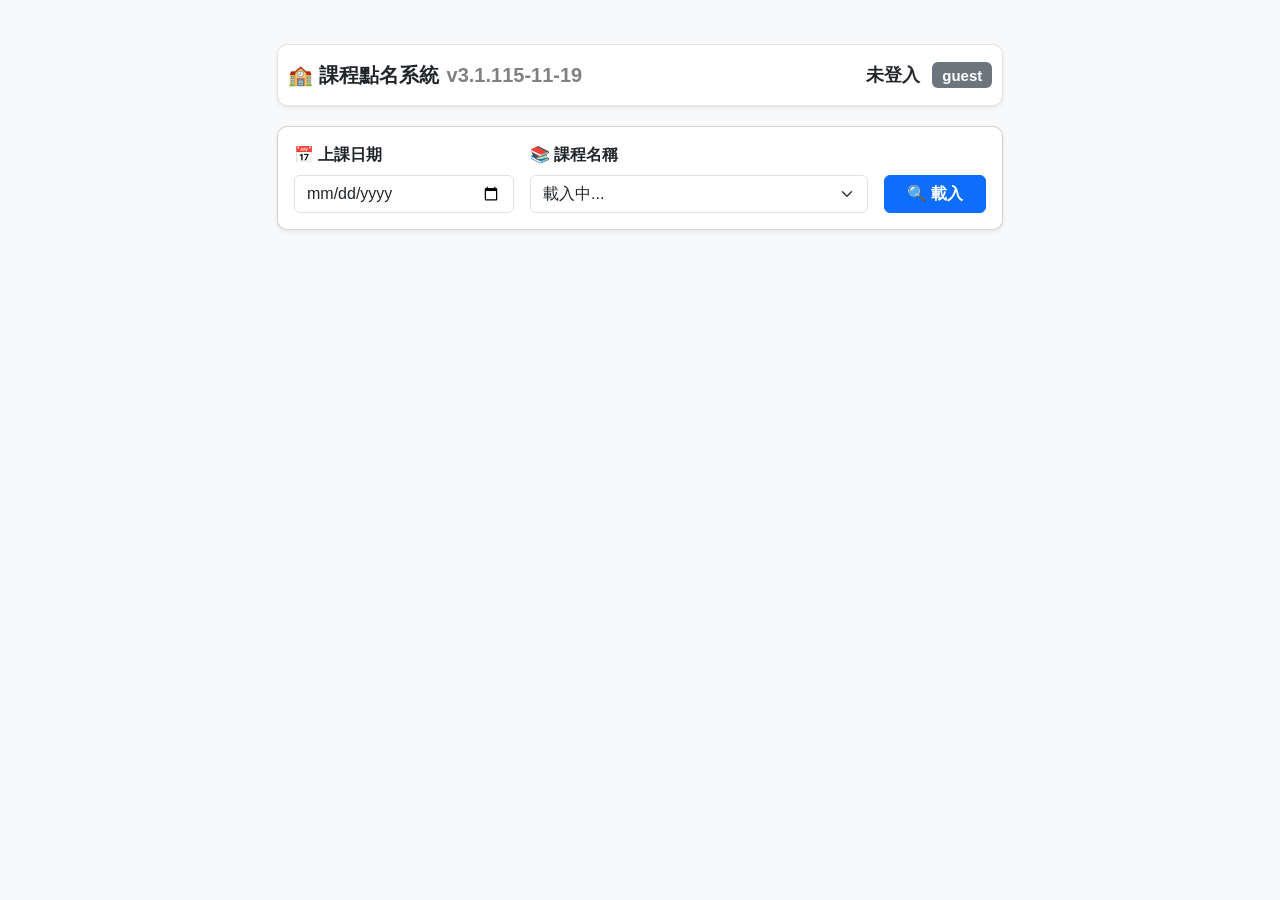
==== index.html @ 8ae94a7e "Add version info to navigation bar Added version information to the system title in the navigation b" ====
<!DOCTYPE html>
<html>
  <head>
    <meta charset="utf-8">
    <meta name="viewport" content="width=device-width, initial-scale=1">
    <link class="school-icon" rel="icon" type="image/png" href="">
    <link class="school-icon" rel="apple-touch-icon" href="">
    <title id="page-title">點名系統</title>
    
    
    <!-- Google Identity Services SDK -->
    <script src="https://accounts.google.com/gsi/client" async defer></script>
    
    <!-- Bootstrap 5 CSS -->
    <link href="https://cdn.jsdelivr.net/npm/bootstrap@5.3.0/dist/css/bootstrap.min.css" rel="stylesheet">
    
    <!-- 引入外部 CSS 檔案 -->
    <link rel="stylesheet" href="style.css">
  </head>
  <body class="bg-light">

    <!-- 浮動訊息提示框 -->
    <div id="msgAlert" class="alert alert-dismissible fade shadow" role="alert">
      <span id="msgContent"></span>
      <button type="button" class="btn-close" onclick="this.parentElement.style.display='none';"></button>
    </div>
    
    <!-- 🎯 用同一個 app-container 把導覽列與下方所有內容全部包在同一個寬度限制內 -->
    <div class="container py-4 app-container">
    

      <!-- 頂端導覽列 -->
      <nav class="navbar navbar-expand-lg navbar-light bg-white border mb-4 d-print-none shadow-sm" style="border-radius: 10px; padding: 10px 16px;">
              <div class="container-fluid px-0 navbar-brand fw-bold text-dark d-flex align-items-center m-0 w-100 gap-2">
              <span>🏫 <span id="system-title">課程點名系統</span></span><font size=small color=gray>v3.1.115-11-19</font>
              <div class="d-flex align-items-center gap-2 ms-auto justify-content-end">
                  <strong id="userNameSpan" class="text-dark small">未登入</strong> 
                  <span id="roleBadge" class="badge bg-secondary ms-1">guest</span>
                  <button id="adminBtn" class="btn btn-warning btn-sm fw-bold text-dark shadow-sm" style="display:none;" onclick="switchToAdminPage()">⚙ 管理員後台</button>
                  <button id="frontBtn" class="btn btn-outline-secondary btn-sm fw-bold" style="display:none;" onclick="switchToFrontPage()">📝 返回點名頁</button>
              </div>
      
          </div>
      </nav>

      <!-- ================= 1. 前台：教師點名與查閱介面 ================= -->
      <div id="frontView">
        <div class="card shadow-sm mb-4 d-print-none">
          <div class="card-body">
            
            <!-- 唯讀提示區塊 -->
            <div id="readOnlyNotice" class="alert alert-warning py-2 mb-3 fw-bold" style="display: none;">
              👁 唯讀模式：無法修改或儲存點名資料。
            </div>

            <div class="row g-3 align-items-end">
              <div class="col-md-4">
                <label for="attDate" class="form-label fw-bold">📅 上課日期</label>
                <input type="date" id="attDate" class="form-control" onchange="loadAttendanceRoster()">
              </div>
              <div class="col-md-6">
                <label for="courseSelect" class="form-label fw-bold">📚 課程名稱</label>
                <select id="courseSelect" class="form-select" onchange="loadAttendanceRoster()">
                  <option value="">載入中...</option>
                </select>
              </div>
              <div class="col-md-2">
                <button class="btn btn-primary w-100 fw-bold d-flex justify-content-center align-items-center gap-1" onclick="loadAttendanceRoster()">
                  <span>🔍</span> 載入
                </button>
              </div>
            </div>
          </div>
        </div>

        <!-- 點名主體區塊 (預設隱藏，讀取資料後顯示) -->
        <div id="attendanceBlock" style="display: none;" class="card shadow-sm mb-4">
          
          <!-- 卡片頂部：左側為節次分頁，右側為儲存與列印按鈕 -->
          <div class="card-header bg-light d-flex justify-content-between align-items-center py-2 px-3 d-print-none flex-wrap gap-2">
            <ul class="nav nav-tabs card-header-tabs border-bottom-0 mb-0" id="periodTabs">
              <!-- 動態產生節次分頁 -->
            </ul>
            <div class="d-flex align-items-center gap-2">
              <button class="btn btn-outline-dark btn-sm d-print-none fw-bold" onclick="printFront()">🖨 列印點名單</button>
              <button id="saveBtn" class="btn btn-success btn-sm px-3 fw-bold shadow-sm" onclick="submitAttendance()">💾 儲存點名</button>
            </div>
          </div>

          <!-- 卡片內容區 -->
          <div class="card-body px-3">
            
            <!-- 簽章與確認資訊橫幅 -->
            <div id="confirmBadge" class="alert alert-success d-flex justify-content-between align-items-center py-2 mb-3 shadow-sm" style="display: none !important;">
              <div>
                🖋️ <strong>點名簽章：</strong> 
                <span id="confirmTeacher" class="fw-bold text-dark"></span> 老師於 <span id="confirmTime" class="text-dark"></span> 完成點名
              </div>
              <div class="badge bg-success">已完成點名</div>
            </div>
           
            <div id="studentListContainer">
              <!-- 動態渲染學生資料列 -->
            </div>
          </div>

        </div>
      </div>


      <!-- ================= 2. 後台：管理員與督導綜合管理介面 ================= -->
      <div id="adminView" style="display: none;">
        <!-- 🎯 關鍵修復：這裡的 card 移除 d-print-none，允許內容列印 -->
        <div class="card shadow-sm mb-4">
          <div class="card-body">
            <!-- 僅標題與查詢區塊設定 d-print-none 隱藏 -->
            <div class="d-flex justify-content-between align-items-center flex-wrap gap-3 mb-3 d-print-none">
              <h4 class="card-title fw-bold text-danger mb-0">⚙️ 後台管理中心</h4>
              
              <!-- 後台日期查詢過濾 -->
              <div class="d-flex align-items-center gap-2 d-print-none">
                <label for="adminQueryDate" class="fw-bold text-nowrap">查詢日期：</label>
                <input type="date" id="adminQueryDate" class="form-control" onchange="loadAdminSummary()">
                <button class="btn btn-outline-secondary btn-sm text-nowrap" onclick="loadAdminSummary()">重新整理</button>
              </div>
            </div>

            <!-- 後台子分頁導覽標籤設定 d-print-none 隱藏 -->
            <ul class="nav nav-pills nav-fill border-top pt-3 d-print-none mb-0" id="adminTabs">
              <li class="nav-item">
                <button class="nav-link active fw-bold" id="tab-courses" onclick="switchAdminSubTab('courses')">📚 點名單概況</button>
              </li>
              <li class="nav-item">
                <button class="nav-link fw-bold" id="tab-absent" onclick="switchAdminSubTab('absent')">⚠ 缺曠名單</button>
              </li>
            </ul>
          </div>

          <!-- 子分頁 1：全校課程點名概況 -->
          <div id="adminSubTabCourses" class="admin-sub-tab border-top">
            <div class="card-header bg-white py-3 border-0">
              <h5 class="mb-0 fw-bold text-primary">📚 點名狀態總覽</h5>
            </div>
            <div class="card-body pt-0">
              <div class="table-responsive">
                <table class="table table-hover align-middle mb-0">
                  <thead class="table-light">
                    <tr>
                      <th style="width: 25%;">課程代碼 / 名稱</th>
                      <th style="width: 20%;">授課教師</th>
                      <th style="width: 40%;">點名狀況</th>
                      <th style="width: 15%;">快速操作</th>
                    </tr>
                  </thead>
                  <tbody id="adminCourseTableBody">
                    <!-- 動態載入課程排程概況 -->
                  </tbody>
                </table>
              </div>
            </div>
          </div>

          <!-- 子分頁 2：全校缺曠名單總表 -->
          <div id="adminSubTabAbsent" class="admin-sub-tab border-top" style="display: none;">
            <div class="card-header bg-white py-3 d-flex justify-content-between align-items-center border-0">
              <h5 class="mb-0 fw-bold text-danger">⚠️ 缺曠名單總表 <span id="absentReportDate" class="text-muted small"></span></h5>
              <div class="d-flex align-items-center gap-2 d-print-none">
                <button class="btn btn-outline-dark btn-sm" onclick="printAdmin()">🖨️ 列印報表</button>
                <button id="downloadTxtBtn" class="btn btn-outline-dark btn-sm" onclick="downloadAbsenceTxt()">📄 下載TXT</button>
              </div>
            </div>
            <div class="card-body pt-0">
              <div class="table-responsive">
                <table class="table table-bordered table-striped align-middle mb-0 text-center">
                  <thead class="table-danger">
                  <tr>
                    <th style="width: 8%;">班級</th>
                    <th style="width: 8%;">座號</th>
                    <th style="width: 12%;">學生姓名</th>
                    <th style="width: 27%;">節次與缺勤狀態</th>
                    <th style="width: 33%;">課程名稱</th>
                    <th style="width: 12%;" class="d-print-none">操作</th> 
                  </tr>
                </thead>
                  <tbody id="adminAbsentTableBody">
                    <!-- 動態渲染一人一列的缺席紀錄 -->
                  </tbody>
                </table>
              </div>
            </div>
          </div>

        </div>
      </div>
      <!-- 🔑 Google 官方登入按鈕自動渲染容器 -->
      <div class="d-flex justify-content-end w-100"><div id="g_id_signin_container"></div></div>

    </div> <!-- 👈 統一的 app-container 結尾 -->

    <!-- Bootstrap 5 JS Bundle -->
    <script src="https://cdn.jsdelivr.net/npm/bootstrap@5.3.0/dist/js/bootstrap.bundle.min.js"></script>
    
    <!-- 引入前端 JavaScript 邏輯檔案 -->
    <script src="JS_Front.js"></script>
    <script src="JS_Admin.js"></script>
    <script src="Print.js"></script>
  </body>
</html>
---- style.css ----
/* -------------------------------------------------------------
   1. 核心版面與外觀設定
------------------------------------------------------------- */
.app-container 
{
  max-width: 750px;
  margin: 0 auto;
}

body 
{ 
  background-color: #f8f9fa; 
  font-family: -apple-system, BlinkMacSystemFont, "Segoe UI", Roboto, sans-serif; 
}

.card 
{ 
  border-radius: 10px; 
  box-shadow: 0 4px 6px rgba(0,0,0,0.1); 
  margin-bottom: 15px; 
}

.status-btn-group .btn 
{ 
  min-width: 55px; 
  font-size: 0.85rem; 
  padding: 6px 4px; 
}

.student-row 
{ 
  align-items: center; 
  padding: 10px 0; 
  border-bottom: 1px solid #e9ecef; 
}

.student-row:last-child 
{ 
  border-bottom: none; 
}

#msgAlert 
{ 
  display: none; 
  position: fixed; 
  top: 20px; 
  right: 20px; 
  z-index: 9999; 
  min-width: 280px; 
}

nav.navbar 
{
  max-width: 750px !important;
  margin: 20px auto !important;
  border-radius: 10px !important;
  border: 1px solid rgba(0,0,0,0.1) !important;
  padding-left: 10px !important;
  padding-right: 10px !important;
}

/* -------------------------------------------------------------
    🖨️ 友善列印專用 CSS (全白底 + 統一黑色一般字體)
------------------------------------------------------------- */
@media print 
{
  /* 1. 頁面邊距微調縮小 */
  @page {
    size: A4 portrait;
    margin: 0.8cm 1cm;
  }

  /* 🎯 覆蓋全域與外層底色 (包含 Bootstrap 的 .bg-light) */
  html, body, .bg-light {
    background: #ffffff !important;
    background-color: #ffffff !important;
    margin: 0 !important;
    padding: 0 !important;
    font-size: 12px !important;
    line-height: 1.2 !important;
    color: #000000 !important;
  }

  /* 2. 隱藏導覽列與非列印按鈕 */
  header, nav, .navbar, .nav-tabs, .nav-pills, .no-print, .d-print-none, .btn, .alert, #saveBtn, #g_id_signin_container {
    display: none !important;
  }

  /* 3. 外框與卡片容器壓縮 🎯 強制背景為純白 */
  .container, .container-fluid, .app-container, .card, .card-body, .admin-sub-tab {
    width: 100% !important;
    max-width: 100% !important;
    padding: 0 !important;
    margin: 0 !important;
    border: none !important;
    box-shadow: none !important;
    background: #ffffff !important;
    background-color: #ffffff !important;
  }

  .card-header {
    background: transparent !important;
    padding: 4px 0 !important;
    border-bottom: 2px solid #000000 !important;
  }

  /* 4. 🎯 表格與內容強制純白底色 + 文字全黑 + 內容一般字體 */
  .table, 
  .table-responsive,
  .table-striped > tbody > tr:nth-of-type(odd) > *,
  .table-danger,
  .table-danger > th,
  .table-danger > td,
  thead.table-danger,
  thead.table-danger tr,
  thead.table-danger th,
  tr, td, div, span {
    background: #ffffff !important;
    background-color: #ffffff !important;
    color: #000000 !important;
    font-weight: normal !important; /* 資料內容保持一般字體 */
    box-shadow: none !important;
  }

  /* 🎯 強制欄位標題 (表頭 th) 為黑色粗體 */
  .table th,
  .table thead th,
  thead th {
    background: #ffffff !important;
    background-color: #ffffff !important;
    color: #000000 !important;
    font-weight: bold !important; /* 👈 表頭強制粗體 */
    border: 1px solid #dee2e6 !important;
  }

  .table {
    margin-bottom: 0 !important;
    font-size: 11px !important;
    width: 100% !important;
    border: 1px solid #dee2e6 !important;
  }

  .table th, 
  .table td {
    padding: 4px 6px !important;
    vertical-align: middle !important;
    line-height: 1.2 !important;
    border: 1px solid #dee2e6 !important;
  }

  .table-responsive {
    overflow: visible !important;
    background: #ffffff !important;
  }

  /* 5. 標籤 (Badge) 邊框與文字全黑化 */
  .badge {
    padding: 2px 5px !important;
    font-size: 10px !important;
    border: 1px solid #000000 !important;
    color: #000000 !important;
    background: #ffffff !important;
  }
  .text-primary,
  .text-danger,
  .text-warning-emphasis,
  .text-muted {
    color: #000000 !important;
  }

  /* 6. 防止跨頁斷裂混亂 */
  tr {
    page-break-inside: avoid !important;
  }

  thead {
    display: table-header-group !important;
  }

  * {
    -webkit-print-color-adjust: exact !important;
    print-color-adjust: exact !important;
  }   
}
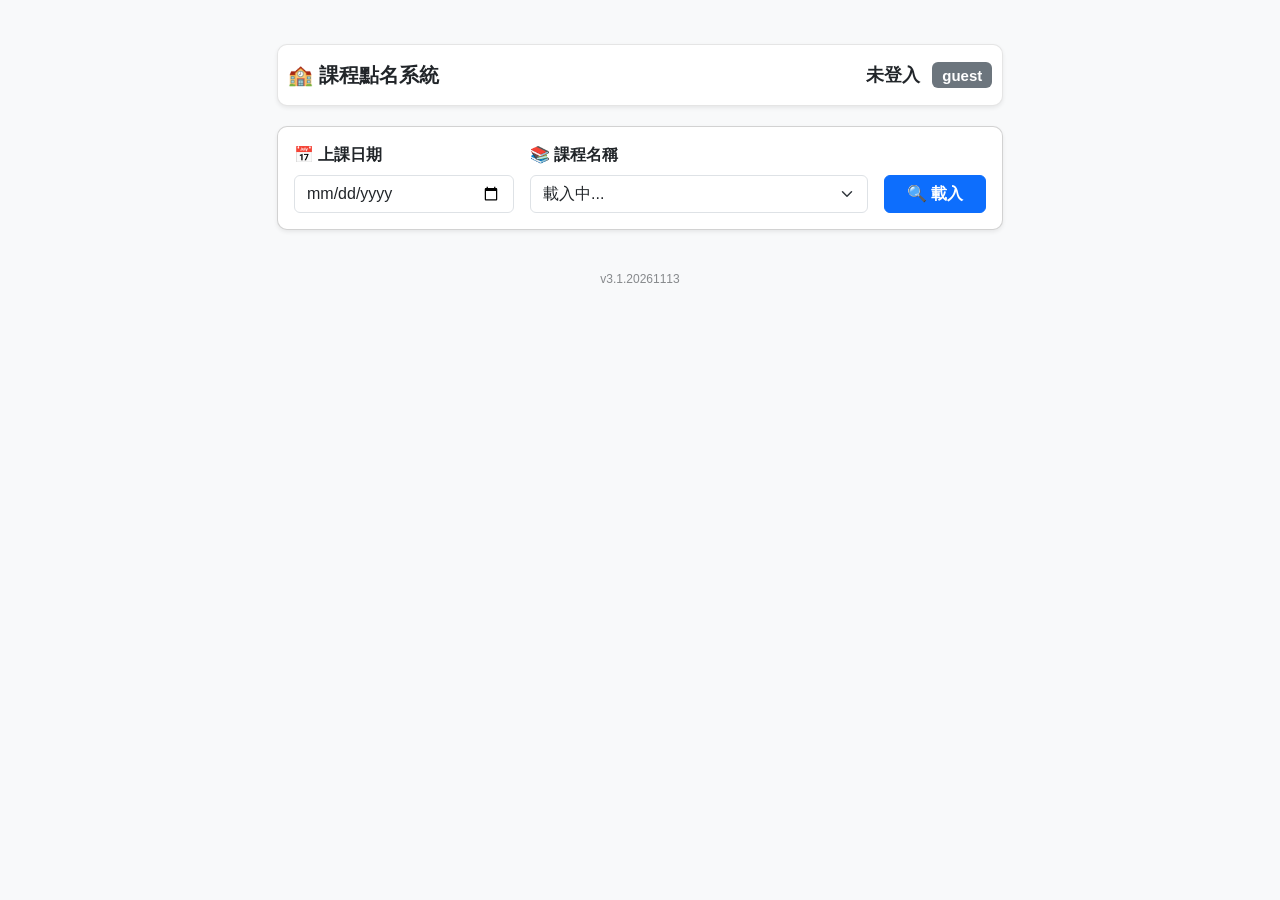
==== commit cd771d41: "Move version display to footer Removed version display from the navbar and added it to the footer." ====
--- a/index.html
+++ b/index.html
@@ -32,7 +32,7 @@
       <!-- 頂端導覽列 -->
       <nav class="navbar navbar-expand-lg navbar-light bg-white border mb-4 d-print-none shadow-sm" style="border-radius: 10px; padding: 10px 16px;">
               <div class="container-fluid px-0 navbar-brand fw-bold text-dark d-flex align-items-center m-0 w-100 gap-2">
-              <span>🏫 <span id="system-title">課程點名系統</span></span><font size=small color=gray>v3.1.115-11-19</font>
+              <span>🏫 <span id="system-title">課程點名系統</span></span>
               <div class="d-flex align-items-center gap-2 ms-auto justify-content-end">
                   <strong id="userNameSpan" class="text-dark small">未登入</strong> 
                   <span id="roleBadge" class="badge bg-secondary ms-1">guest</span>
@@ -194,7 +194,7 @@
       </div>
       <!-- 🔑 Google 官方登入按鈕自動渲染容器 -->
       <div class="d-flex justify-content-end w-100"><div id="g_id_signin_container"></div></div>
-
+      <div class="text-center text-muted small my-3 d-print-none" style="font-size: 0.75rem; opacity: 0.7;">  v3.1.20261113 </div>
     </div> <!-- 👈 統一的 app-container 結尾 -->
 
     <!-- Bootstrap 5 JS Bundle -->
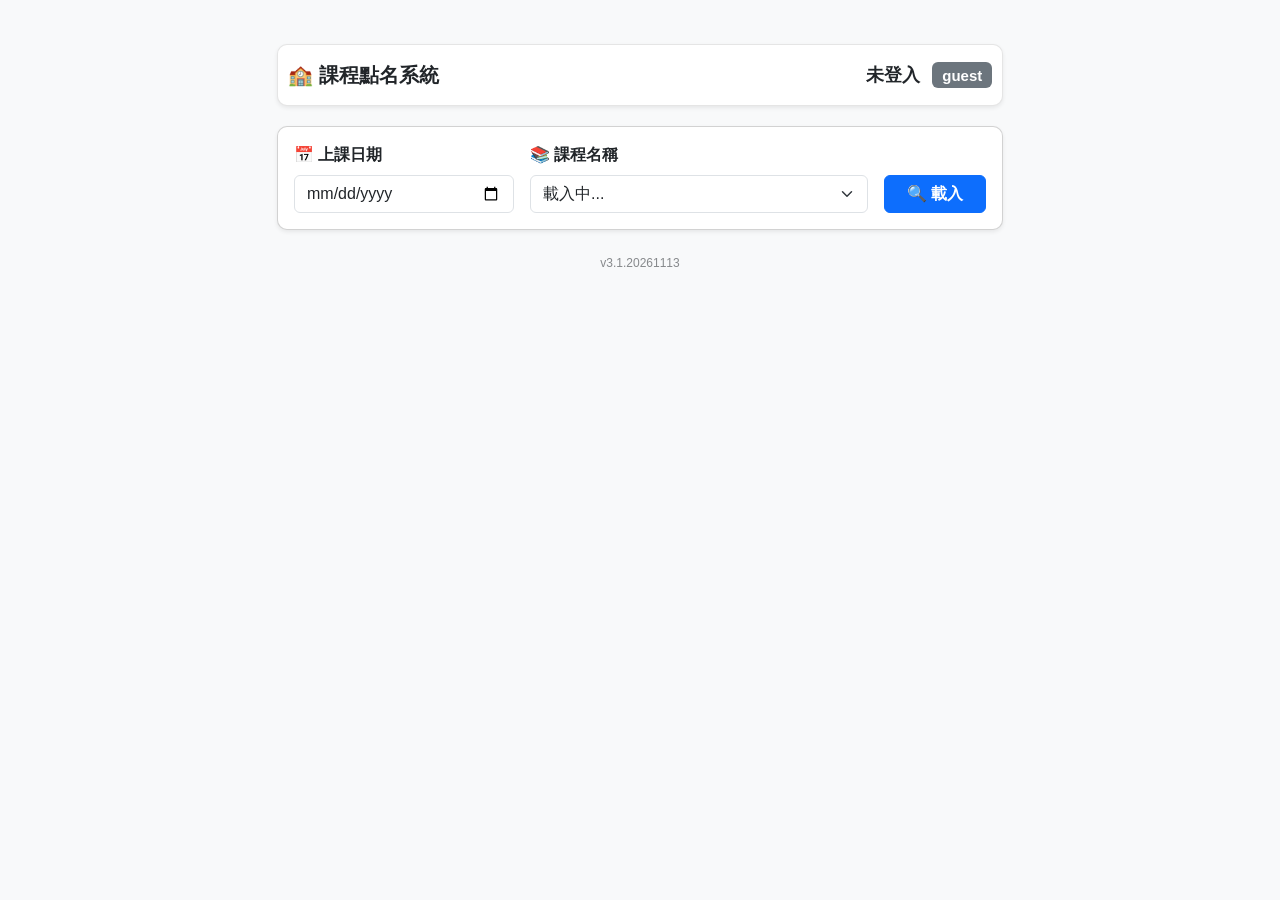
==== commit 79a1d0f0: "Reorder Google sign-in button and app-container closing" ====
--- a/index.html
+++ b/index.html
@@ -193,9 +193,9 @@
         </div>
       </div>
       <!-- 🔑 Google 官方登入按鈕自動渲染容器 -->
+      <div class="text-center text-muted small my-3 d-print-none" style="font-size: 0.75rem; opacity: 0.7;">  v3.1.20261113 </div>
       <div class="d-flex justify-content-end w-100"><div id="g_id_signin_container"></div></div>
-      <div class="text-center text-muted small my-3 d-print-none" style="font-size: 0.75rem; opacity: 0.7;">  v3.1.20261113 </div>
-    </div> <!-- 👈 統一的 app-container 結尾 -->
+    </div> <!-- 統一的 app-container 結尾 -->
 
     <!-- Bootstrap 5 JS Bundle -->
     <script src="https://cdn.jsdelivr.net/npm/bootstrap@5.3.0/dist/js/bootstrap.bundle.min.js"></script>
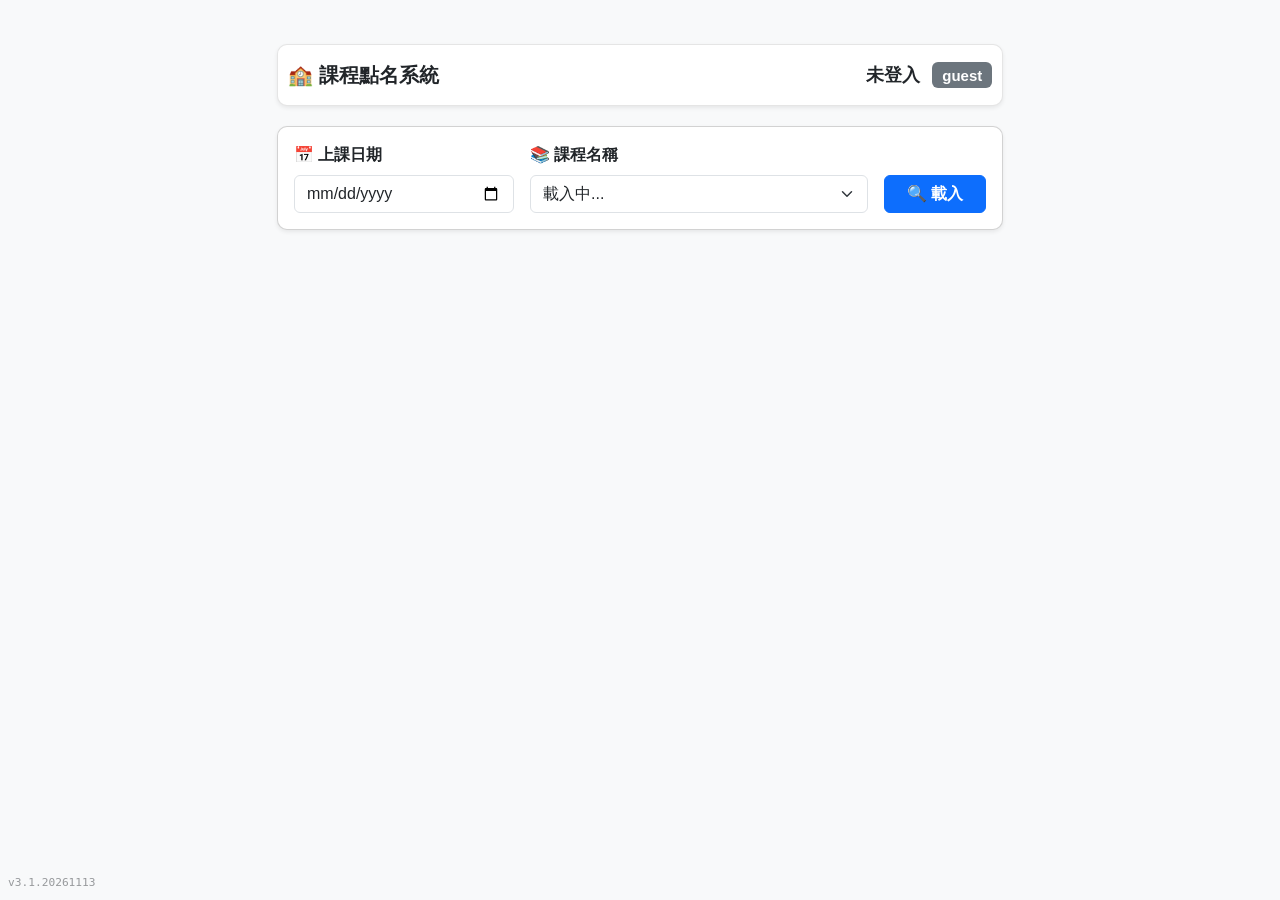
==== commit 25668e53: "Update footer to fixed position with version info" ====
--- a/index.html
+++ b/index.html
@@ -193,7 +193,9 @@
         </div>
       </div>
       <!-- 🔑 Google 官方登入按鈕自動渲染容器 -->
-      <div class="text-center text-muted small my-3 d-print-none" style="font-size: 0.75rem; opacity: 0.7;">  v3.1.20261113 </div>
+      <div class="position-fixed bottom-0 start-0 p-2 text-muted d-print-none" style="font-size: 0.7rem; opacity: 0.6; font-family: monospace; z-index: 1000; pointer-events: none;">
+      v3.1.20261113
+      </div>
       <div class="d-flex justify-content-end w-100"><div id="g_id_signin_container"></div></div>
     </div> <!-- 統一的 app-container 結尾 -->
 
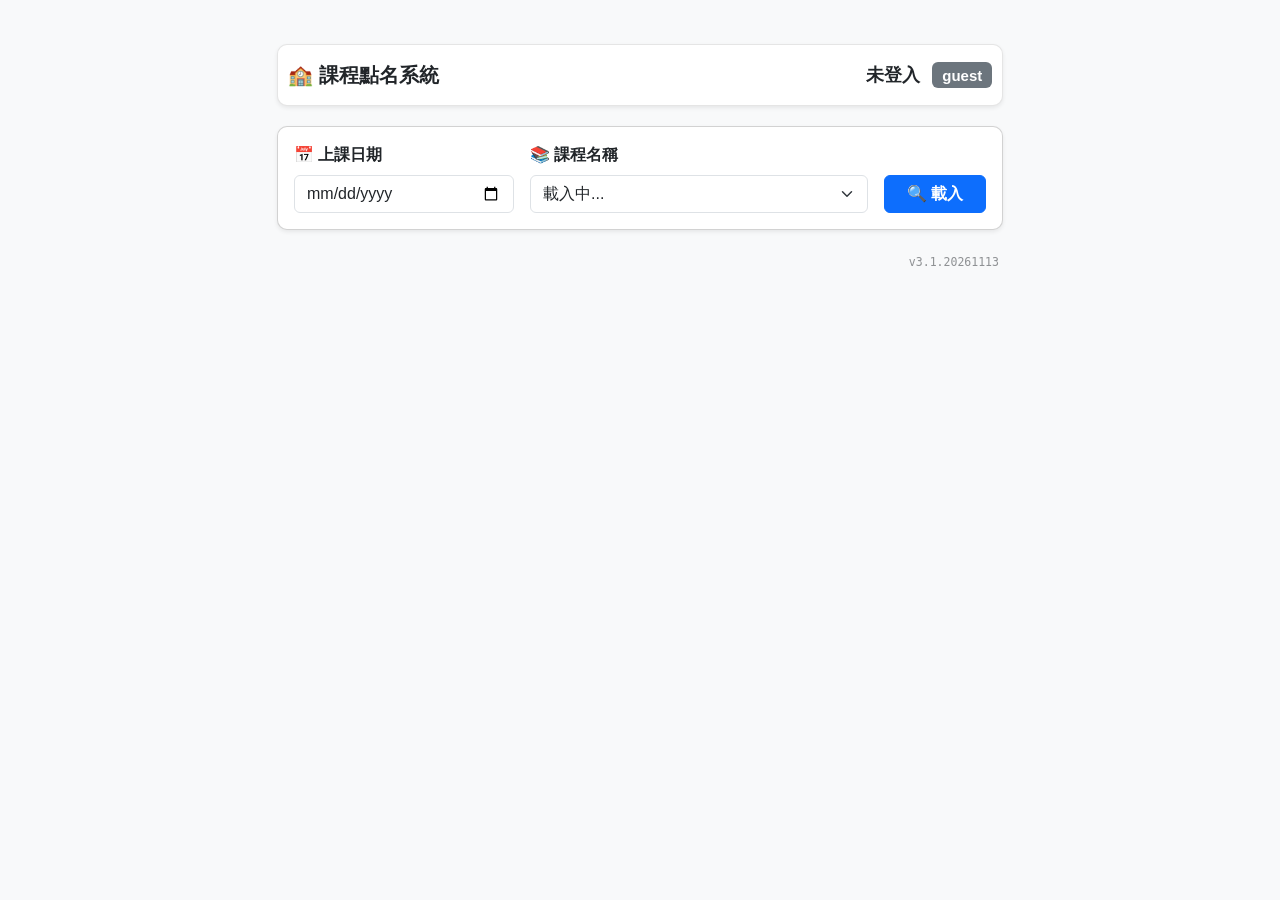
==== commit 701a16b7: "Update version display style in index.html" ====
--- a/index.html
+++ b/index.html
@@ -193,9 +193,7 @@
         </div>
       </div>
       <!-- 🔑 Google 官方登入按鈕自動渲染容器 -->
-      <div class="position-fixed bottom-0 start-0 p-2 text-muted d-print-none" style="font-size: 0.7rem; opacity: 0.6; font-family: monospace; z-index: 1000; pointer-events: none;">
-      v3.1.20261113
-      </div>
+      <div class="text-end text-muted mt-1 pe-1 d-print-none" style="font-size: 0.72rem; opacity: 0.65; font-family: monospace;">v3.1.20261113</div>
       <div class="d-flex justify-content-end w-100"><div id="g_id_signin_container"></div></div>
     </div> <!-- 統一的 app-container 結尾 -->
 
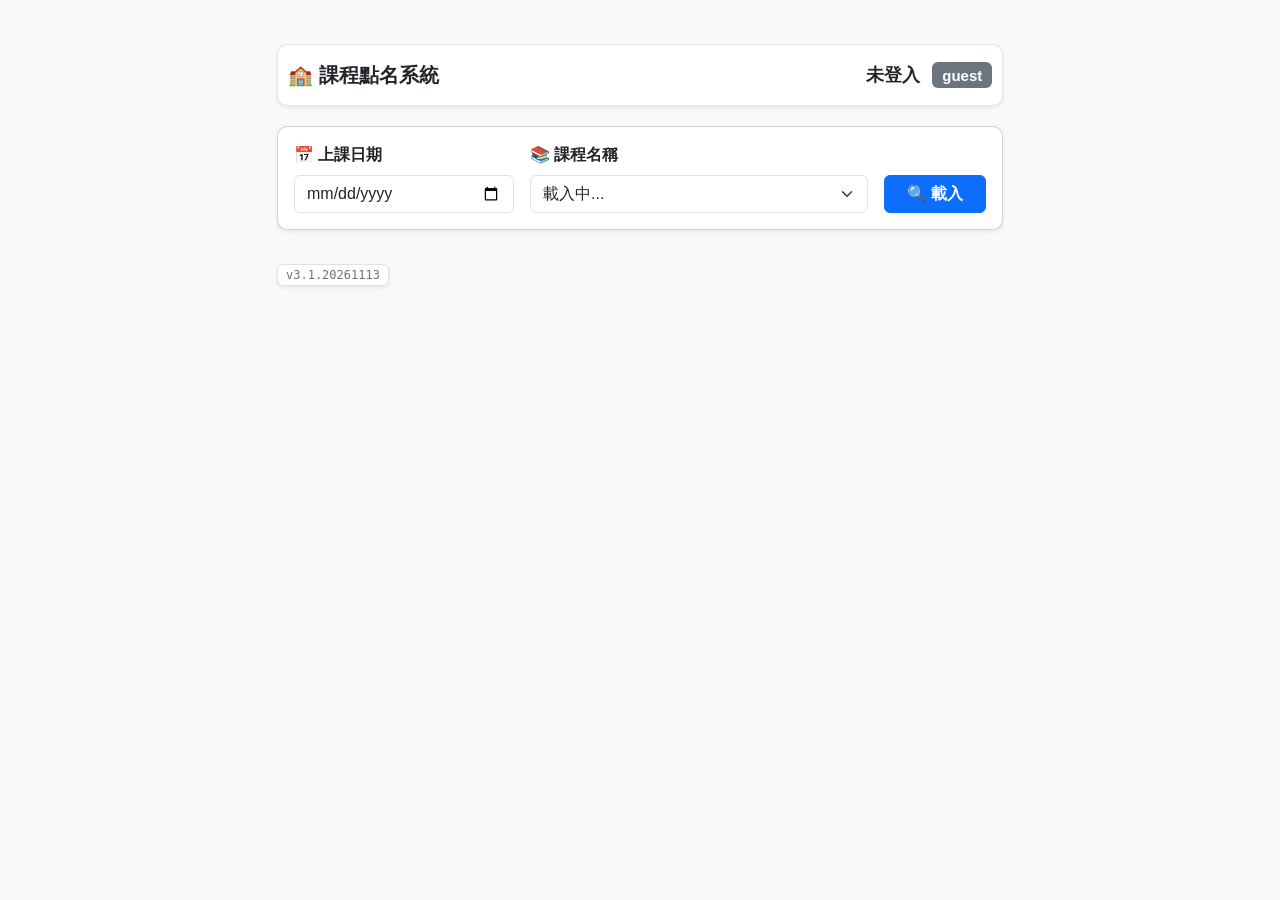
==== commit a55f0f78: "Add version badge and remove version text" ====
--- a/index.html
+++ b/index.html
@@ -193,8 +193,10 @@
         </div>
       </div>
       <!-- 🔑 Google 官方登入按鈕自動渲染容器 -->
-      <div class="text-end text-muted mt-1 pe-1 d-print-none" style="font-size: 0.72rem; opacity: 0.65; font-family: monospace;">v3.1.20261113</div>
       <div class="d-flex justify-content-end w-100"><div id="g_id_signin_container"></div></div>
+      <div class="mt-2 mb-4 d-print-none">
+      <span class="badge bg-white text-secondary border shadow-sm fw-normal px-2 py-1" style="font-size: 0.75rem; font-family: monospace;">v3.1.20261113</span>
+      </div>
     </div> <!-- 統一的 app-container 結尾 -->
 
     <!-- Bootstrap 5 JS Bundle -->
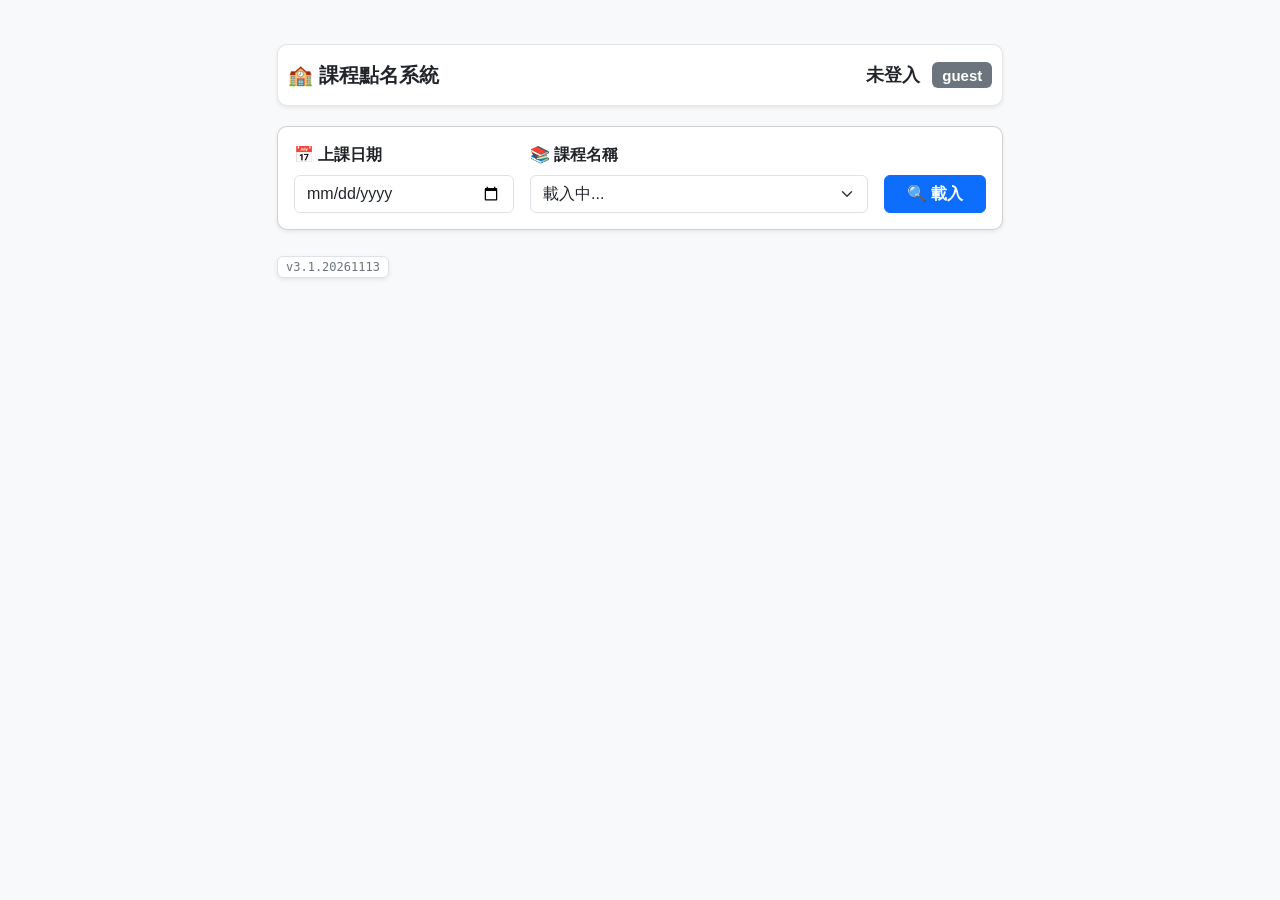
==== commit c05d19b6: "Update index.html" ====
--- a/index.html
+++ b/index.html
@@ -192,11 +192,11 @@
 
         </div>
       </div>
-      <!-- 🔑 Google 官方登入按鈕自動渲染容器 -->
-      <div class="d-flex justify-content-end w-100"><div id="g_id_signin_container"></div></div>
       <div class="mt-2 mb-4 d-print-none">
       <span class="badge bg-white text-secondary border shadow-sm fw-normal px-2 py-1" style="font-size: 0.75rem; font-family: monospace;">v3.1.20261113</span>
       </div>
+      <!-- 🔑 Google 官方登入按鈕自動渲染容器 -->
+      <div class="d-flex justify-content-end w-100"><div id="g_id_signin_container"></div></div>
     </div> <!-- 統一的 app-container 結尾 -->
 
     <!-- Bootstrap 5 JS Bundle -->
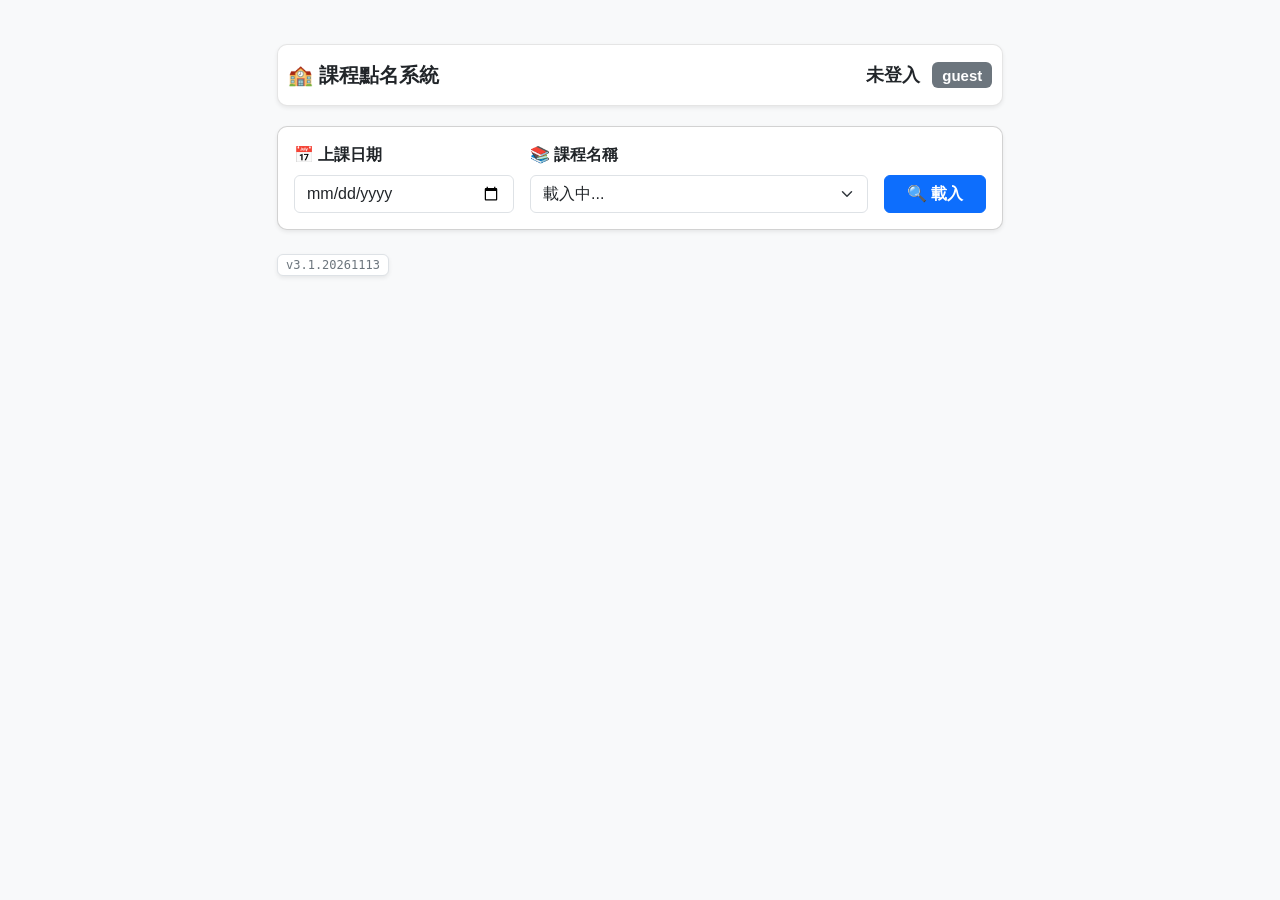
==== commit 13d73ba0: "Refactor badge and Google sign-in container layout" ====
--- a/index.html
+++ b/index.html
@@ -192,11 +192,12 @@
 
         </div>
       </div>
-      <div class="mt-2 mb-4 d-print-none">
-      <span class="badge bg-white text-secondary border shadow-sm fw-normal px-2 py-1" style="font-size: 0.75rem; font-family: monospace;">v3.1.20261113</span>
+      <div class="d-flex justify-content-between align-items-center flex-wrap gap-2 w-100 mt-2 mb-4">
+        <span class="badge bg-white text-secondary border shadow-sm fw-normal px-2 py-1 d-print-none" style="font-size: 0.75rem; font-family: monospace;">
+        v3.1.20261113
+        </span>
+        <div id="g_id_signin_container"></div>
       </div>
-      <!-- 🔑 Google 官方登入按鈕自動渲染容器 -->
-      <div class="d-flex justify-content-end w-100"><div id="g_id_signin_container"></div></div>
     </div> <!-- 統一的 app-container 結尾 -->
 
     <!-- Bootstrap 5 JS Bundle -->
